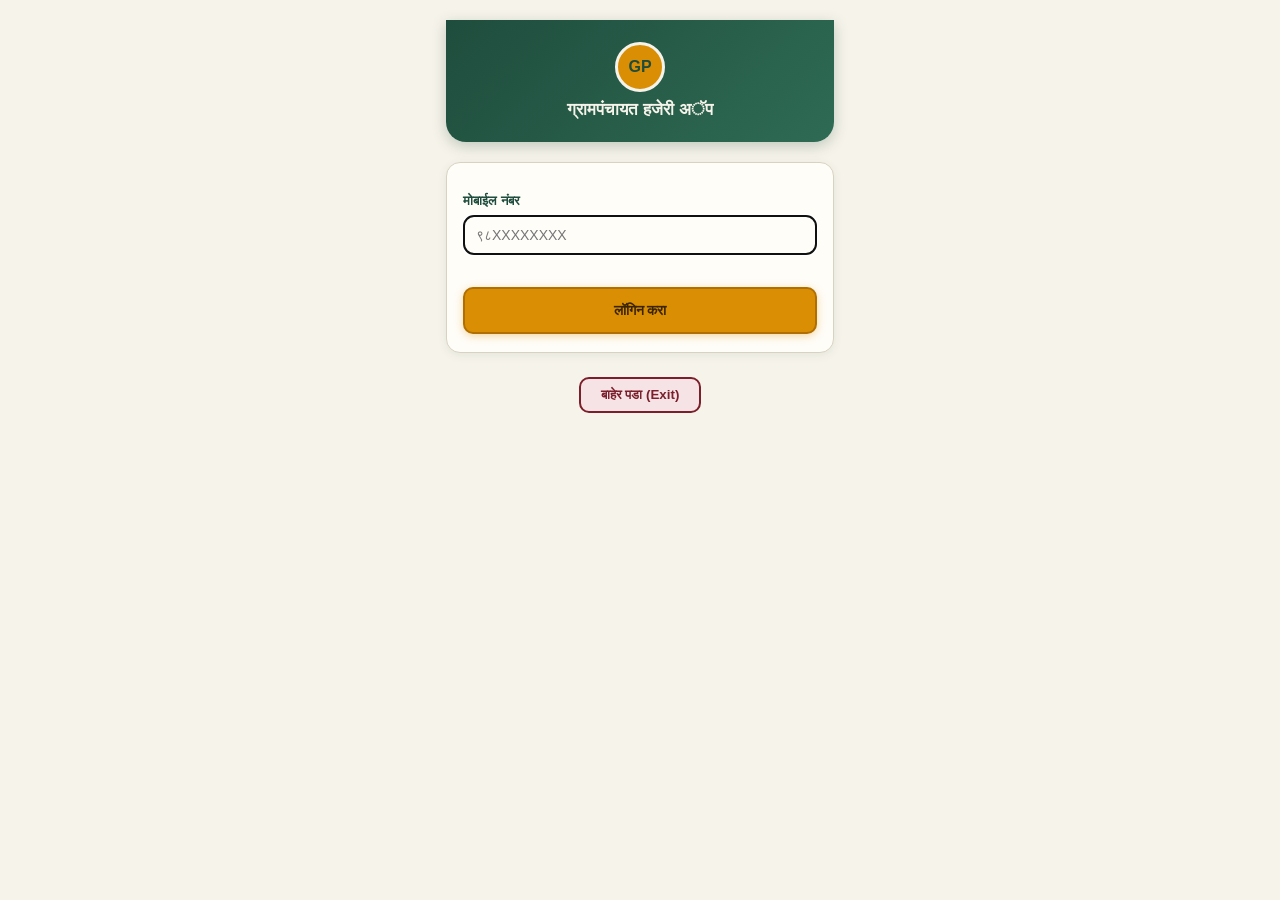
==== admin.html @ 6ec02a8c "Add files via upload" ====
<!DOCTYPE html>
<html lang="mr">
<head>
<meta charset="UTF-8">
<meta name="viewport" content="width=device-width, initial-scale=1">
<title>अॅडमिन पॅनल</title>
<link rel="stylesheet" href="style.css">
</head>
<body>
<div class="wrap">
  <div class="topbar">
    <h1 id="panelTitle">अॅडमिन पॅनल</h1>
    <p data-app-name style="font-size:11px;opacity:.85;"></p>
  </div>

  <div class="card">
    <h3 style="font-size:14px;margin-top:0;">नवीन स्टाफ जोडा</h3>
    <label>नाव</label>
    <input type="text" id="nameInput">
    <label>मोबाईल नंबर</label>
    <input type="tel" id="mobileInput" maxlength="10">
    <label>नेमून दिलेले कामाचे ठिकाण</label>
    <select id="locSelect"><option value="">— लोड होत आहे —</option></select>
    <label>रोल</label>
    <select id="roleInput">
      <option value="user">User (कामगार)</option>
      <option value="admin" id="adminRoleOption">Admin</option>
    </select>
    <button class="primary" id="addBtn">स्टाफ जोडा</button>
    <div id="msgBox"></div>
  </div>

  <div class="card" style="margin-top:20px;">
    <h3 style="font-size:14px;margin-top:0;">कर्मचाऱ्यासाठी सहाय्यक सुविधा</h3>
    <p style="font-size:11px;color:#6b6a63;">
      कामगाराच्या स्वतःच्या मोबाईलवर कॅमेरा/चेहरा-नोंदणीत अडचण येत असल्यास,
      Admin/Developer स्वतःच्या डिव्हाइसवरून त्याची चेहरा-नोंदणी किंवा हजेरी
      घेऊ शकतो (कामगार समोर उभा राहून).
    </p>
    <label>कामगाराचा मोबाईल नंबर</label>
    <input type="tel" id="assistMobileInput" maxlength="10">
    <button class="outline" id="assistEnrollBtn">👤 चेहरा नोंदणी करा (सहाय्यक)</button>
    <button class="outline" id="assistAttendanceBtn">📸 हजेरी घ्या (सहाय्यक)</button>
  </div>

  <div class="nav" style="margin-top:20px;">
    <a href="report.html">📄 हजेरी पत्रक तयार करा</a>
    <a href="spot-assign.html" id="spotAssignLink" style="display:none;">📍 नवीन जागा असाइन करा</a>
  </div>

  <div class="card" style="margin-top:20px;">
    <h3 style="font-size:14px;margin-top:0;">चेहरा-नोंदणी रीसेट</h3>
    <p style="font-size:11px;color:#6b6a63;">
      कर्मचाऱ्याची दाढी वाढल्याने, चष्मा घातल्याने किंवा इतर कारणाने चेहरा सतत
      जुळत नसेल, तर इथून त्याची जुनी नोंदणी रद्द करा — पुढच्या लॉगिनला तो
      पुन्हा (सर्व कोनांतून) चेहरा नोंदवू शकेल.
    </p>
    <label>कर्मचाऱ्याचा मोबाईल नंबर</label>
    <input type="tel" id="resetMobileInput" maxlength="10">
    <button class="outline" id="resetFaceBtn">चेहरा-नोंदणी रीसेट करा</button>
  </div>

  <div class="card" style="margin-top:20px;">
    <h3 style="font-size:14px;margin-top:0;">डिव्हाइस-नोंदणी रीसेट</h3>
    <p style="font-size:11px;color:#6b6a63;">
      प्रत्येक मोबाईल नंबर पहिल्यांदा ज्या डिव्हाइस/ब्राउझरवरून लॉगिन होतो, तोच
      "अधिकृत डिव्हाइस" म्हणून लॉक होतो — त्याच नंबरने दुसऱ्या डिव्हाइसवरून
      लॉगिन करता येत नाही. कर्मचाऱ्याने नवीन मोबाईल घेतला किंवा जुना हरवला,
      तर इथून त्याची जुनी डिव्हाइस-नोंदणी रद्द करा — पुढच्या लॉगिनला जे नवीन
      डिव्हाइस वापरेल तेच लॉक होईल.
    </p>
    <label>कर्मचाऱ्याचा मोबाईल नंबर</label>
    <input type="tel" id="resetDeviceInput" maxlength="10">
    <button class="outline" id="resetDeviceBtn">डिव्हाइस-नोंदणी रीसेट करा</button>
  </div>

  <div id="devSettings" class="card" style="display:none; margin-top:20px;">
    <h3 style="font-size:14px;margin-top:0;">Developer सेटिंग्ज</h3>
    <label>संस्थेचे/अॅपचे नाव</label>
    <input type="text" id="appNameInput">
    <label>पत्ता</label>
    <input type="text" id="addrInput">
    <label>सकाळच्या हजेरीची वेळ (From)</label>
    <input type="time" id="morningStartInput" value="09:00">
    <label>सकाळच्या हजेरीची वेळ (To)</label>
    <input type="time" id="morningEndInput" value="11:00">
    <label>दुपारच्या हजेरीची वेळ (From)</label>
    <input type="time" id="afternoonStartInput" value="15:30">
    <label>दुपारच्या हजेरीची वेळ (To)</label>
    <input type="time" id="afternoonEndInput" value="19:00">
    <button class="outline" id="saveSettingsBtn">सेटिंग्ज सेव्ह करा</button>

    <div style="margin-top:16px;border-top:1px solid var(--line);padding-top:14px;">
      <label>अॅपचा लोगो (इमेज निवडा)</label>
      <input type="file" id="logoFileInput" accept="image/*">
      <button class="outline" id="uploadLogoBtn">लोगो अपलोड करा</button>
    </div>
  </div>

  <div id="holidaySection" class="card" style="display:none; margin-top:20px;">
    <h3 style="font-size:14px;margin-top:0;">सुट्ट्यांची यादी (शासकीय/सार्वजनिक)</h3>
    <p style="font-size:11px;color:#6b6a63;">
      शनिवार-रविवार आपोआप साप्ताहिक सुट्टी धरली जाते. सण/शासकीय सुट्या इथून
      जोडा — त्या दिवशी हजेरीसाठी फोटो काढण्याची गरज राहणार नाही व हजेरी
      पत्रकातही आपोआप "सुट्टी" अशी नोंद होईल.
    </p>
    <label>तारीख</label>
    <input type="date" id="holidayDateInput">
    <label>सुट्टीचे नाव</label>
    <input type="text" id="holidayNameInput" placeholder="उदा. दिवाळी, स्वातंत्र्य दिन">
    <button class="outline" id="addHolidayBtn">सुट्टी जोडा</button>
    <div id="holidayList" style="font-size:12px;margin-top:14px;">लोड होत आहे...</div>
  </div>

  <div class="card" style="margin-top:20px;">
    <h3 style="font-size:14px;margin-top:0;">कर्मचाऱ्यांचे रजा अर्ज</h3>
    <p style="font-size:11px;color:#6b6a63;">
      कामगार रजेच्या तारखेआधी कामावर परतल्यास इथून त्याच्या रजेच्या तारखा
      (उदा. शेवटची तारीख कमी करून) बदलता येतील.
    </p>
    <div id="leaveList" style="font-size:12px;">लोड होत आहे...</div>
  </div>

  <div class="nav" style="margin-top:20px;">
    <button class="outline" onclick="doLogout()" style="width:auto;padding:8px 16px;">लॉगआउट</button>
    <button class="danger" onclick="doExit()" style="width:auto;padding:8px 16px;">बाहेर पडा (Exit)</button>
  </div>
</div>

<script src="config.js" onerror="document.body.insertAdjacentHTML('afterbegin','<div style=&quot;background:#7A1F2B;color:#fff;padding:10px;text-align:center;font-size:12px;&quot;>चूक: config.js लोड होऊ शकले नाही — फोल्डर रचना/पाथ तपासा</div>')"></script>
<script src="api.js" onerror="document.body.insertAdjacentHTML('afterbegin','<div style=&quot;background:#7A1F2B;color:#fff;padding:10px;text-align:center;font-size:12px;&quot;>चूक: api.js लोड होऊ शकले नाही — फोल्डर रचना/पाथ तपासा</div>')"></script>
<script src="auth-guard.js"></script>
<script src="settings-sync.js"></script>
<script>
const role = localStorage.getItem("role");
document.getElementById("panelTitle").textContent = role === "developer" ? "डेव्हलपर पॅनल" : "अॅडमिन पॅनल";
if (role === "developer") {
  document.getElementById("devSettings").style.display = "block";
  document.getElementById("spotAssignLink").style.display = "inline";
  document.getElementById("holidaySection").style.display = "block";
  loadHolidays();
} else {
  // Admin (Developer नाही) ला फक्त "User" रोलच तयार करता यावा — Admin पर्याय दिसणारच नाही
  document.getElementById("adminRoleOption").remove();
}
if (!localStorage.getItem("mobileNumber")) window.location.href = "index.html";

async function loadLocationOptions() {
  const sel = document.getElementById("locSelect");
  try {
    const res = await Api.listLocations();
    if (res.success && res.locations.length > 0) {
      sel.innerHTML = res.locations
        .map(l => '<option value="' + l.locationId + '">' + l.name + ' (त्रिज्या ' + l.radiusMeters + ' मी.)</option>')
        .join("");
    } else {
      sel.innerHTML = '<option value="">— आधी "नवीन जागा असाइन करा" वापरा —</option>';
    }
  } catch (e) {
    sel.innerHTML = '<option value="">यादी आणता आली नाही</option>';
  }
}
loadLocationOptions();
loadLeaves();

// सध्याच्या सेटिंग्ज Developer फॉर्ममध्ये आपोआप भराव्यात (settings-sync.js लोड झाल्यावर)
setTimeout(() => {
  const s = window.__appSettings;
  if (s) {
    if (s.AppName) document.getElementById("appNameInput").value = s.AppName;
    if (s.OrgAddress) document.getElementById("addrInput").value = s.OrgAddress;
    if (s.MorningStartTime) document.getElementById("morningStartInput").value = s.MorningStartTime;
    if (s.MorningEndTime) document.getElementById("morningEndInput").value = s.MorningEndTime;
    if (s.AfternoonStartTime) document.getElementById("afternoonStartInput").value = s.AfternoonStartTime;
    if (s.AfternoonEndTime) document.getElementById("afternoonEndInput").value = s.AfternoonEndTime;
  }
}, 800);

document.getElementById("assistEnrollBtn").onclick = () => {
  const mobile = document.getElementById("assistMobileInput").value.trim();
  if (mobile.length !== 10) { alert("कृपया योग्य १० अंकी मोबाईल नंबर टाका"); return; }
  window.location.href = "enroll.html?mobile=" + encodeURIComponent(mobile);
};

document.getElementById("assistAttendanceBtn").onclick = () => {
  const mobile = document.getElementById("assistMobileInput").value.trim();
  if (mobile.length !== 10) { alert("कृपया योग्य १० अंकी मोबाईल नंबर टाका"); return; }
  window.location.href = "attendance.html?mobile=" + encodeURIComponent(mobile);
};

document.getElementById("addBtn").onclick = async () => {
  const msgBox = document.getElementById("msgBox");
  const locationId = document.getElementById("locSelect").value;
  if (!locationId) {
    msgBox.innerHTML = '<div class="msg err">कृपया कामाचे ठिकाण निवडा</div>';
    return;
  }
  const res = await Api.addStaff({
    mobileNumber: document.getElementById("mobileInput").value.trim(),
    name: document.getElementById("nameInput").value.trim(),
    role: document.getElementById("roleInput").value,
    locationId,
  });
  msgBox.innerHTML = '<div class="msg ' + (res.success ? "ok" : "err") + '">' + res.message + '</div>';
};

document.getElementById("resetFaceBtn").onclick = async () => {
  const mobile = document.getElementById("resetMobileInput").value.trim();
  const msgBox = document.getElementById("msgBox");
  if (mobile.length !== 10) {
    msgBox.innerHTML = '<div class="msg err">कृपया योग्य १० अंकी मोबाईल नंबर टाका</div>';
    return;
  }
  const res = await Api.resetFaceEnrollment(mobile);
  msgBox.innerHTML = '<div class="msg ' + (res.success ? "ok" : "err") + '">' + res.message + '</div>';
};

document.getElementById("resetDeviceBtn").onclick = async () => {
  const mobile = document.getElementById("resetDeviceInput").value.trim();
  const msgBox = document.getElementById("msgBox");
  if (mobile.length !== 10) {
    msgBox.innerHTML = '<div class="msg err">कृपया योग्य १० अंकी मोबाईल नंबर टाका</div>';
    return;
  }
  const res = await Api.resetDevice(mobile);
  msgBox.innerHTML = '<div class="msg ' + (res.success ? "ok" : "err") + '">' + res.message + '</div>';
};

document.getElementById("saveSettingsBtn").onclick = async () => {
  const res = await Api.updateSettings({
    AppName: document.getElementById("appNameInput").value,
    OrgAddress: document.getElementById("addrInput").value,
    MorningStartTime: document.getElementById("morningStartInput").value,
    MorningEndTime: document.getElementById("morningEndInput").value,
    AfternoonStartTime: document.getElementById("afternoonStartInput").value,
    AfternoonEndTime: document.getElementById("afternoonEndInput").value,
  });
  document.getElementById("msgBox").innerHTML =
    '<div class="msg ' + (res.success ? "ok" : "err") + '">' + res.message + '</div>';
};

/* ---------- सुट्ट्यांची यादी (फक्त Developer) ---------- */
async function loadHolidays() {
  const box = document.getElementById("holidayList");
  try {
    const res = await Api.listHolidays();
    if (res.success && res.holidays.length > 0) {
      box.innerHTML = res.holidays.map(h =>
        '<div class="staff-row"><div><b>' + h.date + '</b> — ' + h.name + '</div>' +
        '<button class="danger" style="width:auto;padding:4px 10px;margin:0;" onclick="removeHoliday(' + h.rowIndex + ')">काढा</button></div>'
      ).join("");
    } else {
      box.innerHTML = "अद्याप कोणतीही सुट्टी जोडलेली नाही.";
    }
  } catch (e) {
    box.innerHTML = "यादी आणता आली नाही.";
  }
}

document.getElementById("addHolidayBtn").onclick = async () => {
  const date = document.getElementById("holidayDateInput").value;
  const name = document.getElementById("holidayNameInput").value.trim();
  if (!date || !name) { alert("कृपया तारीख व सुट्टीचे नाव दोन्ही भरा"); return; }
  const res = await Api.addHoliday({ date, name });
  if (res.success) {
    document.getElementById("holidayNameInput").value = "";
    document.getElementById("holidayDateInput").value = "";
    loadHolidays();
  } else {
    alert(res.message);
  }
};

async function removeHoliday(rowIndex) {
  if (!confirm("ही सुट्टी काढायची आहे का?")) return;
  const res = await Api.deleteHoliday(rowIndex);
  if (res.success) loadHolidays(); else alert(res.message);
}

/* ---------- रजा अर्ज (Admin + Developer दोघेही पाहू/बदलू शकतात) ---------- */
async function loadLeaves() {
  const box = document.getElementById("leaveList");
  try {
    const res = await Api.listAllLeaves();
    if (!res.success) { box.innerHTML = res.message; return; }
    if (res.leaves.length === 0) { box.innerHTML = "अद्याप कोणताही रजा अर्ज नाही."; return; }
    box.innerHTML = res.leaves.map(l => `
      <div class="staff-row" style="flex-direction:column;align-items:stretch;gap:6px;">
        <div><b>${l.name}</b> (${l.mobile}) — स्थिती: ${l.status}</div>
        <div style="display:flex;gap:6px;align-items:center;">
          <input type="date" value="${l.fromDate}" id="lf_${l.rowIndex}" style="flex:1;padding:6px;">
          <input type="date" value="${l.toDate}" id="lt_${l.rowIndex}" style="flex:1;padding:6px;">
          <button class="outline" style="width:auto;padding:6px 10px;margin:0;" onclick="saveLeaveEdit(${l.rowIndex})">सेव्ह</button>
        </div>
        ${l.proofUrl ? '<a href="' + l.proofUrl + '" target="_blank" style="font-size:11px;">📎 अर्जाचा पुरावा पाहा</a>' : ''}
      </div>
    `).join("");
  } catch (e) {
    box.innerHTML = "यादी आणता आली नाही.";
  }
}

async function saveLeaveEdit(rowIndex) {
  const fromDate = document.getElementById("lf_" + rowIndex).value;
  const toDate = document.getElementById("lt_" + rowIndex).value;
  if (!fromDate || !toDate || fromDate > toDate) { alert("कृपया योग्य From-To तारखा निवडा"); return; }
  const res = await Api.updateLeaveDates({ rowIndex, fromDate, toDate });
  alert(res.message);
  if (res.success) loadLeaves();
}

document.getElementById("uploadLogoBtn").onclick = async () => {
  const fileInput = document.getElementById("logoFileInput");
  const msgBox = document.getElementById("msgBox");
  if (!fileInput.files[0]) {
    msgBox.innerHTML = '<div class="msg err">कृपया लोगो इमेज निवडा</div>';
    return;
  }
  const reader = new FileReader();
  reader.onload = async () => {
    const base64 = reader.result.split(",")[1];
    msgBox.innerHTML = '<div class="msg ok">अपलोड करत आहे...</div>';
    const res = await Api.uploadLogo(base64);
    msgBox.innerHTML = '<div class="msg ' + (res.success ? "ok" : "err") + '">' + res.message + '</div>';
  };
  reader.readAsDataURL(fileInput.files[0]);
};
</script>
</body>
</html>
---- style.css ----
:root {
  --ink: #1c2b22;
  --paper: #f6f3ea;
  --green-deep: #1f4d3d;
  --green-mid: #2e6b54;
  --green-pale: #e3ede7;
  --saffron: #d98e04;
  --saffron-pale: #faecd2;
  --maroon: #7a1f2b;
  --maroon-pale: #f6e3e5;
  --line: #d8d2c2;
  --white: #fffdf8;
}
* { box-sizing: border-box; }
body {
  margin: 0;
  font-family: "Noto Sans Devanagari", Arial, sans-serif;
  background: var(--paper);
  color: var(--ink);
}
.wrap { max-width: 420px; margin: 0 auto; padding: 20px 16px 60px; }
.topbar {
  background: linear-gradient(135deg, var(--green-deep), var(--green-mid));
  color: var(--paper);
  padding: 22px 18px; text-align: center; border-radius: 0 0 20px 20px; margin-bottom: 20px;
  box-shadow: 0 4px 14px rgba(31,77,61,0.25);
}
.seal {
  width: 50px; height: 50px; border-radius: 50%; background: var(--saffron);
  color: var(--green-deep); display: flex; align-items: center; justify-content: center;
  font-weight: 700; margin: 0 auto 8px; border: 3px solid var(--paper);
}
.logo-img {
  width: 54px; height: 54px; border-radius: 50%; object-fit: cover;
  margin: 0 auto 8px; display: block; border: 3px solid var(--paper); background: #fff;
}
.card {
  background: var(--white); border-radius: 14px; padding: 18px 16px;
  box-shadow: 0 2px 10px rgba(31,77,61,0.08); border: 1px solid var(--line);
}
.topbar h1 { font-size: 17px; margin: 0; }
.topbar p { font-size: 12px; margin: 4px 0 0; opacity: .85; }
label { font-size: 13px; font-weight: 600; color: var(--green-deep); display: block; margin: 12px 0 6px; }
input, select {
  width: 100%; padding: 11px 12px; border: 1.5px solid var(--line); border-radius: 10px;
  font-size: 14px; background: var(--white); font-family: inherit;
}
button.primary {
  width: 100%; padding: 13px; background: var(--saffron); color: #3a2400;
  border: 2px solid #b06f00; border-radius: 10px; font-weight: 700; font-size: 14px; cursor: pointer; margin-top: 16px;
  transition: transform .12s ease, box-shadow .12s ease; box-shadow: 0 2px 8px rgba(217,142,4,0.35);
}
button.primary:hover { transform: translateY(-1px); box-shadow: 0 4px 12px rgba(217,142,4,0.45); }
button.primary:active { transform: translateY(0); }
button.primary:disabled { opacity: .5; cursor: not-allowed; transform: none; box-shadow: none; }
button.outline {
  width: 100%; padding: 11px; background: transparent; border: 2px solid var(--green-deep);
  color: var(--green-deep); border-radius: 10px; font-weight: 600; cursor: pointer; margin-top: 8px;
}
button.danger {
  width: 100%; padding: 11px; background: var(--maroon-pale); border: 2px solid var(--maroon);
  color: var(--maroon); border-radius: 10px; font-weight: 700; cursor: pointer; margin-top: 8px;
}
.nav a {
  border: 2px solid var(--green-deep); border-radius: 8px; padding: 6px 12px; display: inline-block;
}
.nav a.exit-link { border-color: var(--maroon); color: var(--maroon); }
.video-frame {
  margin-top: 14px; border-radius: 14px; overflow: hidden; background: #111;
  position: relative; aspect-ratio: 3/4;
}
video { width: 100%; height: 100%; object-fit: cover; transform: scaleX(-1); }
.face-status { text-align: center; font-size: 13px; font-weight: 600; margin-top: 10px; }
.face-ok { color: var(--green-mid); }
.face-no { color: var(--saffron); }
.msg { font-size: 12px; padding: 10px 12px; border-radius: 8px; margin-top: 12px; }
.msg.ok { background: var(--green-pale); color: var(--green-deep); }
.msg.err { background: var(--maroon-pale); color: var(--maroon); }
.nav { display: flex; justify-content: space-between; align-items: center; flex-wrap: wrap; gap: 10px; margin-top: 20px; font-size: 12px; }
.nav a { color: var(--green-deep); text-decoration: none; font-weight: 600; }
table.report { width: 100%; border-collapse: collapse; font-size: 12px; margin-top: 10px; }
table.report th, table.report td { border: 1px solid var(--line); padding: 6px; text-align: center; }
table.report th { background: var(--green-pale); color: var(--green-deep); }
.staff-row { display: flex; justify-content: space-between; padding: 10px 0; border-bottom: 1px solid var(--line); font-size: 13px; }
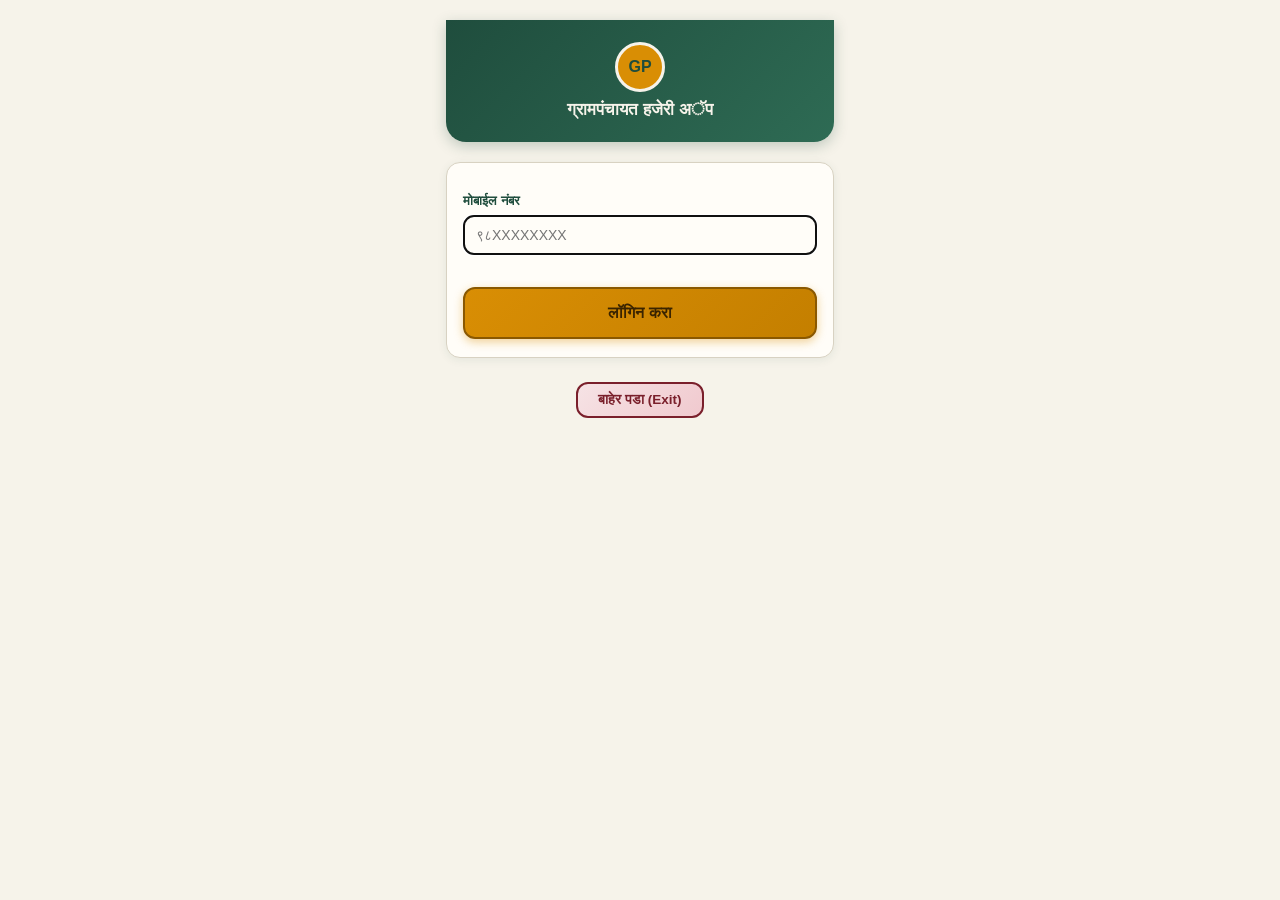
==== commit 3c5358e8: "Add files via upload" ====
--- a/admin.html
+++ b/admin.html
@@ -13,7 +13,12 @@
     <p data-app-name style="font-size:11px;opacity:.85;"></p>
   </div>
 
-  <div class="card">
+  <button class="primary" id="reportTopBtn" onclick="window.location.href='report.html'"
+    style="font-size:17px;padding:18px;border:3px solid var(--maroon);text-align:center;letter-spacing:.3px;">
+    📄 हजेरी पत्रक तयार करा
+  </button>
+
+  <div class="card" style="margin-top:20px;">
     <h3 style="font-size:14px;margin-top:0;">नवीन स्टाफ जोडा</h3>
     <label>नाव</label>
     <input type="text" id="nameInput">
@@ -44,7 +49,6 @@
   </div>
 
   <div class="nav" style="margin-top:20px;">
-    <a href="report.html">📄 हजेरी पत्रक तयार करा</a>
     <a href="spot-assign.html" id="spotAssignLink" style="display:none;">📍 नवीन जागा असाइन करा</a>
   </div>
 
@@ -88,6 +92,8 @@
     <input type="time" id="afternoonStartInput" value="15:30">
     <label>दुपारच्या हजेरीची वेळ (To)</label>
     <input type="time" id="afternoonEndInput" value="19:00">
+    <label>अॅपचा Standby वेळ (मिनिटे) — इतका वेळ काहीच हालचाल नसेल तर आपोआप लॉगआउट होईल (0 = बंद)</label>
+    <input type="number" id="standbyInput" min="0" value="0">
     <button class="outline" id="saveSettingsBtn">सेटिंग्ज सेव्ह करा</button>
 
     <div style="margin-top:16px;border-top:1px solid var(--line);padding-top:14px;">
@@ -109,7 +115,14 @@
     <label>सुट्टीचे नाव</label>
     <input type="text" id="holidayNameInput" placeholder="उदा. दिवाळी, स्वातंत्र्य दिन">
     <button class="outline" id="addHolidayBtn">सुट्टी जोडा</button>
-    <div id="holidayList" style="font-size:12px;margin-top:14px;">लोड होत आहे...</div>
+
+    <div style="margin-top:16px;border-top:1px solid var(--line);padding-top:14px;">
+      <label>सुट्टी शोधा (काढण्यासाठी)</label>
+      <input type="text" id="holidaySearchInput" list="holidayDatalist" placeholder="तारीख किंवा नाव टाइप करा...">
+      <datalist id="holidayDatalist"></datalist>
+      <button class="danger" id="removeSelectedHolidayBtn" style="margin-top:8px;">निवडलेली सुट्टी काढा</button>
+      <div id="holidayCount" style="font-size:11px;color:#6b6a63;margin-top:8px;">लोड होत आहे...</div>
+    </div>
   </div>
 
   <div class="card" style="margin-top:20px;">
@@ -173,6 +186,7 @@
     if (s.MorningEndTime) document.getElementById("morningEndInput").value = s.MorningEndTime;
     if (s.AfternoonStartTime) document.getElementById("afternoonStartInput").value = s.AfternoonStartTime;
     if (s.AfternoonEndTime) document.getElementById("afternoonEndInput").value = s.AfternoonEndTime;
+    if (s.StandbyMinutes !== undefined && s.StandbyMinutes !== "") document.getElementById("standbyInput").value = s.StandbyMinutes;
   }
 }, 800);
 
@@ -234,26 +248,28 @@
     MorningEndTime: document.getElementById("morningEndInput").value,
     AfternoonStartTime: document.getElementById("afternoonStartInput").value,
     AfternoonEndTime: document.getElementById("afternoonEndInput").value,
+    StandbyMinutes: document.getElementById("standbyInput").value,
   });
   document.getElementById("msgBox").innerHTML =
     '<div class="msg ' + (res.success ? "ok" : "err") + '">' + res.message + '</div>';
 };
 
-/* ---------- सुट्ट्यांची यादी (फक्त Developer) ---------- */
+/* ---------- सुट्ट्यांची यादी (फक्त Developer) — शोधण्यायोग्य dropdown ---------- */
+let holidaysCache = [];
 async function loadHolidays() {
-  const box = document.getElementById("holidayList");
+  const countBox = document.getElementById("holidayCount");
   try {
     const res = await Api.listHolidays();
-    if (res.success && res.holidays.length > 0) {
-      box.innerHTML = res.holidays.map(h =>
-        '<div class="staff-row"><div><b>' + h.date + '</b> — ' + h.name + '</div>' +
-        '<button class="danger" style="width:auto;padding:4px 10px;margin:0;" onclick="removeHoliday(' + h.rowIndex + ')">काढा</button></div>'
-      ).join("");
-    } else {
-      box.innerHTML = "अद्याप कोणतीही सुट्टी जोडलेली नाही.";
-    }
+    holidaysCache = res.success ? res.holidays : [];
+    const datalist = document.getElementById("holidayDatalist");
+    datalist.innerHTML = holidaysCache.map(h =>
+      '<option value="' + h.date + ' — ' + h.name + '"></option>'
+    ).join("");
+    countBox.textContent = holidaysCache.length > 0
+      ? holidaysCache.length + " सुट्ट्या नोंदवलेल्या आहेत — वरच्या बॉक्समध्ये टाइप करून शोधा"
+      : "अद्याप कोणतीही सुट्टी जोडलेली नाही.";
   } catch (e) {
-    box.innerHTML = "यादी आणता आली नाही.";
+    countBox.textContent = "यादी आणता आली नाही.";
   }
 }
 
@@ -271,11 +287,18 @@
   }
 };
 
-async function removeHoliday(rowIndex) {
-  if (!confirm("ही सुट्टी काढायची आहे का?")) return;
-  const res = await Api.deleteHoliday(rowIndex);
-  if (res.success) loadHolidays(); else alert(res.message);
-}
+document.getElementById("removeSelectedHolidayBtn").onclick = async () => {
+  const val = document.getElementById("holidaySearchInput").value.trim();
+  const match = holidaysCache.find(h => (h.date + " — " + h.name) === val);
+  if (!match) { alert("कृपया शोध-यादीतून बरोबर सुट्टी निवडा (टाइप केल्यावर सुचवलेल्या यादीतून एक निवडा)"); return; }
+  if (!confirm("ही सुट्टी काढायची आहे का? (" + match.date + " — " + match.name + ")")) return;
+  const res = await Api.deleteHoliday(match.rowIndex);
+  alert(res.message);
+  if (res.success) {
+    document.getElementById("holidaySearchInput").value = "";
+    loadHolidays();
+  }
+};
 
 /* ---------- रजा अर्ज (Admin + Developer दोघेही पाहू/बदलू शकतात) ---------- */
 async function loadLeaves() {
--- a/style.css
+++ b/style.css
@@ -46,25 +46,33 @@
   font-size: 14px; background: var(--white); font-family: inherit;
 }
 button.primary {
-  width: 100%; padding: 13px; background: var(--saffron); color: #3a2400;
-  border: 2px solid #b06f00; border-radius: 10px; font-weight: 700; font-size: 14px; cursor: pointer; margin-top: 16px;
-  transition: transform .12s ease, box-shadow .12s ease; box-shadow: 0 2px 8px rgba(217,142,4,0.35);
+  width: 100%; padding: 15px; background: linear-gradient(135deg, var(--saffron), #c47f00); color: #3a2400;
+  border: 2.5px solid #8a5800; border-radius: 12px; font-weight: 700; font-size: 15.5px; cursor: pointer; margin-top: 16px;
+  transition: transform .12s ease, box-shadow .12s ease; box-shadow: 0 3px 10px rgba(217,142,4,0.4);
+  letter-spacing: .2px;
 }
-button.primary:hover { transform: translateY(-1px); box-shadow: 0 4px 12px rgba(217,142,4,0.45); }
+button.primary:hover { transform: translateY(-1px); box-shadow: 0 5px 14px rgba(217,142,4,0.5); }
 button.primary:active { transform: translateY(0); }
 button.primary:disabled { opacity: .5; cursor: not-allowed; transform: none; box-shadow: none; }
 button.outline {
-  width: 100%; padding: 11px; background: transparent; border: 2px solid var(--green-deep);
-  color: var(--green-deep); border-radius: 10px; font-weight: 600; cursor: pointer; margin-top: 8px;
+  width: 100%; padding: 12px; background: var(--green-pale); border: 2px solid var(--green-deep);
+  color: var(--green-deep); border-radius: 12px; font-weight: 700; font-size: 13.5px; cursor: pointer; margin-top: 8px;
+  transition: transform .12s ease, box-shadow .12s ease;
 }
+button.outline:hover { transform: translateY(-1px); box-shadow: 0 3px 8px rgba(31,77,61,0.18); }
 button.danger {
-  width: 100%; padding: 11px; background: var(--maroon-pale); border: 2px solid var(--maroon);
-  color: var(--maroon); border-radius: 10px; font-weight: 700; cursor: pointer; margin-top: 8px;
+  width: 100%; padding: 12px; background: linear-gradient(135deg, var(--maroon-pale), #f0c9ce); border: 2px solid var(--maroon);
+  color: var(--maroon); border-radius: 12px; font-weight: 700; font-size: 13.5px; cursor: pointer; margin-top: 8px;
+  transition: transform .12s ease, box-shadow .12s ease;
 }
+button.danger:hover { transform: translateY(-1px); box-shadow: 0 3px 8px rgba(122,31,43,0.2); }
 .nav a {
-  border: 2px solid var(--green-deep); border-radius: 8px; padding: 6px 12px; display: inline-block;
+  border: 2px solid var(--green-deep); background: var(--green-pale); border-radius: 20px;
+  padding: 8px 15px; display: inline-block; font-weight: 700; font-size: 12.5px;
+  transition: transform .12s ease, box-shadow .12s ease;
 }
-.nav a.exit-link { border-color: var(--maroon); color: var(--maroon); }
+.nav a:hover { transform: translateY(-1px); box-shadow: 0 3px 8px rgba(31,77,61,0.18); }
+.nav a.exit-link { border-color: var(--maroon); color: var(--maroon); background: var(--maroon-pale); }
 .video-frame {
   margin-top: 14px; border-radius: 14px; overflow: hidden; background: #111;
   position: relative; aspect-ratio: 3/4;
@@ -77,7 +85,7 @@
 .msg.ok { background: var(--green-pale); color: var(--green-deep); }
 .msg.err { background: var(--maroon-pale); color: var(--maroon); }
 .nav { display: flex; justify-content: space-between; align-items: center; flex-wrap: wrap; gap: 10px; margin-top: 20px; font-size: 12px; }
-.nav a { color: var(--green-deep); text-decoration: none; font-weight: 600; }
+.nav a { color: var(--green-deep); text-decoration: none; }
 table.report { width: 100%; border-collapse: collapse; font-size: 12px; margin-top: 10px; }
 table.report th, table.report td { border: 1px solid var(--line); padding: 6px; text-align: center; }
 table.report th { background: var(--green-pale); color: var(--green-deep); }
